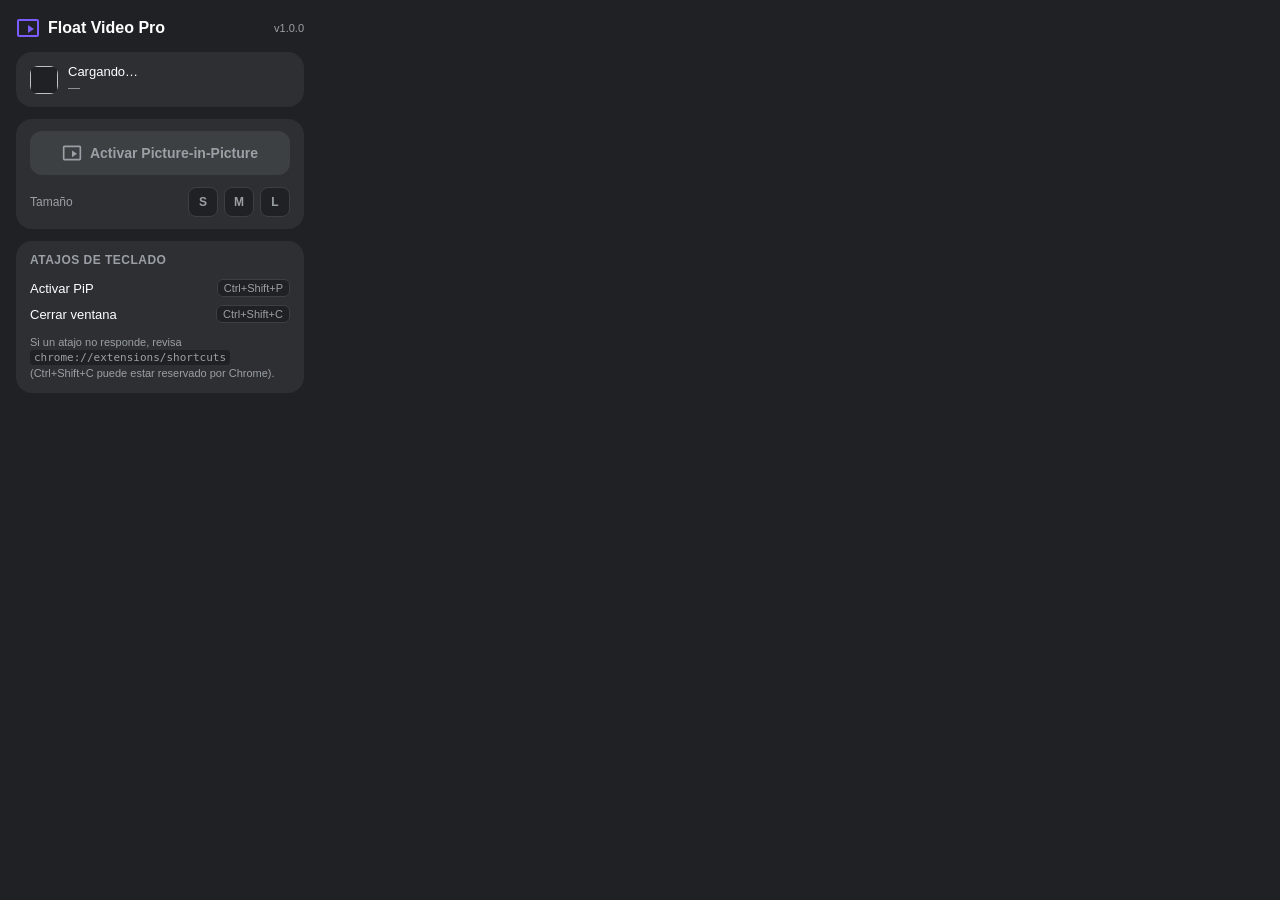
==== popup.html @ 2dc539e8 "update" ====
<!DOCTYPE html>
<html lang="es">
<head>
  <meta charset="UTF-8" />
  <title>Float Video Pro</title>
  <link rel="stylesheet" href="popup.css" />
</head>
<body>
  <div class="app">

    <header class="app__header">
      <div class="app__brand">
        <span class="icon icon--brand" aria-hidden="true">
          <svg viewBox="0 0 24 24" focusable="false">
            <path d="M21 3H3c-1.1 0-2 .9-2 2v14c0 1.1.9 2 2 2h18c1.1 0 2-.9 2-2V5c0-1.1-.9-2-2-2zm0 16H3V5h18v14zM12 9l6 4-6 4V9z"/>
          </svg>
        </span>
        <h1 class="app__title">Float Video Pro</h1>
      </div>
      <span class="app__version">v1.0.0</span>
    </header>

    <section class="card site-card" id="siteCard">
      <img id="siteFavicon" class="site-card__favicon" alt="" width="28" height="28" />
      <div class="site-card__info">
        <p id="siteTitle" class="site-card__title">Cargando…</p>
        <p id="siteDomain" class="site-card__domain">—</p>
      </div>
      <span id="noVideoBadge" class="badge badge--warning hidden">Sin video</span>
    </section>

    <section class="card action-card">
      <button id="toggleBtn" class="btn btn--primary" type="button" disabled>
        <svg viewBox="0 0 24 24" class="icon" focusable="false" aria-hidden="true">
          <path d="M21 3H3c-1.1 0-2 .9-2 2v14c0 1.1.9 2 2 2h18c1.1 0 2-.9 2-2V5c0-1.1-.9-2-2-2zm0 16H3V5h18v14zM12 9l6 4-6 4V9z"/>
        </svg>
        <span id="toggleLabel">Activar Picture-in-Picture</span>
      </button>

      <div class="size-row">
        <span class="size-row__label">Tamaño</span>
        <div class="size-row__buttons" id="sizeButtons">
          <button class="size-btn" data-size="S" type="button">S</button>
          <button class="size-btn" data-size="M" type="button">M</button>
          <button class="size-btn" data-size="L" type="button">L</button>
        </div>
      </div>
    </section>

    <section class="card shortcuts-card">
      <p class="shortcuts-card__title">Atajos de teclado</p>
      <div class="shortcuts-card__row">
        <span>Activar PiP</span>
        <kbd>Ctrl+Shift+P</kbd>
      </div>
      <div class="shortcuts-card__row">
        <span>Cerrar ventana</span>
        <kbd>Ctrl+Shift+C</kbd>
      </div>
      <p class="shortcuts-card__hint">
        Si un atajo no responde, revisa <code>chrome://extensions/shortcuts</code>
        (Ctrl+Shift+C puede estar reservado por Chrome).
      </p>
    </section>

    <footer class="app__footer">
      <span id="statusMessage" class="app__status"></span>
    </footer>
  </div>

  <script src="popup.js"></script>
</body>
</html>
---- popup.css ----
/**
 * popup.css — Float Video Pro
 * ─────────────────────────────────────────────────────────────────────────
 * Mismo lenguaje visual "dark" que el resto de la familia de extensiones
 * (fondo #202124, tarjetas #2d2f33), con acento violeta (#7C5CFC) propio
 * para distinguir este producto.
 */

:root {
  --bg: #202124;
  --card: #2d2f33;
  --card-hover: #34363b;
  --accent: #7c5cfc;
  --accent-hover: #9277ff;
  --accent-active: #6a4ce0;
  --text-primary: #ffffff;
  --text-secondary: #9aa0a6;
  --border: #3c4043;
  --danger: #f28b82;
  --radius-lg: 16px;
  --radius-md: 12px;
  --radius-sm: 8px;
  --transition-fast: 150ms ease;
  --transition-medium: 250ms cubic-bezier(0.4, 0, 0.2, 1);
}

* {
  box-sizing: border-box;
}

body {
  margin: 0;
  width: 320px;
  background: var(--bg);
  color: var(--text-primary);
  font-family: 'Segoe UI', Roboto, -apple-system, BlinkMacSystemFont, Arial, sans-serif;
  font-size: 14px;
  -webkit-font-smoothing: antialiased;
  animation: popup-in var(--transition-medium);
}

@keyframes popup-in {
  from { opacity: 0; transform: translateY(4px); }
  to { opacity: 1; transform: translateY(0); }
}

.app {
  display: flex;
  flex-direction: column;
  gap: 12px;
  padding: 16px;
}

.app__header {
  display: flex;
  align-items: center;
  justify-content: space-between;
}

.app__brand {
  display: flex;
  align-items: center;
  gap: 8px;
}

.app__title {
  margin: 0;
  font-size: 16px;
  font-weight: 600;
}

.app__version {
  font-size: 11px;
  color: var(--text-secondary);
}

.icon {
  width: 20px;
  height: 20px;
  fill: currentColor;
  flex-shrink: 0;
}

.icon--brand {
  width: 24px;
  height: 24px;
  color: var(--accent);
  display: inline-flex;
}
.icon--brand svg {
  width: 100%;
  height: 100%;
}

.card {
  background: var(--card);
  border-radius: var(--radius-lg);
  padding: 12px 14px;
  transition: background var(--transition-fast);
}

/* Sitio actual */

.site-card {
  display: flex;
  align-items: center;
  gap: 10px;
}

.site-card__favicon {
  width: 28px;
  height: 28px;
  border-radius: var(--radius-sm);
  background: var(--bg);
  object-fit: cover;
  flex-shrink: 0;
}

.site-card__info {
  min-width: 0;
  flex: 1;
}

.site-card__title {
  margin: 0;
  font-size: 13px;
  font-weight: 500;
  white-space: nowrap;
  overflow: hidden;
  text-overflow: ellipsis;
}

.site-card__domain {
  margin: 2px 0 0;
  font-size: 12px;
  color: var(--text-secondary);
  white-space: nowrap;
  overflow: hidden;
  text-overflow: ellipsis;
}

.badge {
  font-size: 10px;
  font-weight: 600;
  padding: 3px 8px;
  border-radius: 999px;
  white-space: nowrap;
  flex-shrink: 0;
}

.badge--warning {
  background: rgba(242, 139, 130, 0.15);
  color: var(--danger);
}

/* Acción principal */

.action-card {
  display: flex;
  flex-direction: column;
  gap: 12px;
}

.btn {
  display: inline-flex;
  align-items: center;
  justify-content: center;
  gap: 8px;
  padding: 12px 14px;
  border: none;
  border-radius: var(--radius-md);
  font-size: 14px;
  font-weight: 600;
  font-family: inherit;
  color: var(--text-primary);
  cursor: pointer;
  transition: background var(--transition-fast), transform var(--transition-fast);
}

.btn--primary {
  background: var(--accent);
}
.btn--primary:hover:not(:disabled) {
  background: var(--accent-hover);
}
.btn--primary:active:not(:disabled) {
  background: var(--accent-active);
  transform: scale(0.98);
}
.btn--primary:disabled {
  background: var(--border);
  color: var(--text-secondary);
  cursor: not-allowed;
}
.btn--primary.is-active {
  background: var(--danger);
}
.btn--primary.is-active:hover {
  background: #ff6a5c;
}

.size-row {
  display: flex;
  align-items: center;
  justify-content: space-between;
}

.size-row__label {
  font-size: 12px;
  color: var(--text-secondary);
}

.size-row__buttons {
  display: flex;
  gap: 6px;
}

.size-btn {
  width: 30px;
  height: 30px;
  border: 1px solid var(--border);
  border-radius: var(--radius-sm);
  background: var(--bg);
  color: var(--text-secondary);
  font-size: 12px;
  font-weight: 700;
  cursor: pointer;
  transition: all var(--transition-fast);
}

.size-btn:hover {
  border-color: var(--accent);
  color: var(--text-primary);
}

.size-btn.active {
  background: var(--accent);
  border-color: var(--accent);
  color: var(--text-primary);
}

/* Atajos */

.shortcuts-card__title {
  margin: 0 0 8px;
  font-size: 12px;
  font-weight: 600;
  color: var(--text-secondary);
  text-transform: uppercase;
  letter-spacing: 0.04em;
}

.shortcuts-card__row {
  display: flex;
  align-items: center;
  justify-content: space-between;
  font-size: 13px;
  padding: 4px 0;
}

kbd {
  background: var(--bg);
  border: 1px solid var(--border);
  border-radius: 6px;
  padding: 2px 6px;
  font-size: 11px;
  font-family: inherit;
  color: var(--text-secondary);
}

.shortcuts-card__hint {
  margin: 8px 0 0;
  font-size: 11px;
  color: var(--text-secondary);
  line-height: 1.4;
}

.shortcuts-card__hint code {
  background: var(--bg);
  border-radius: 4px;
  padding: 1px 4px;
}

/* Pie */

.app__footer {
  min-height: 14px;
  text-align: center;
}

.app__status {
  font-size: 11px;
  color: var(--text-secondary);
}

.hidden {
  display: none !important;
}
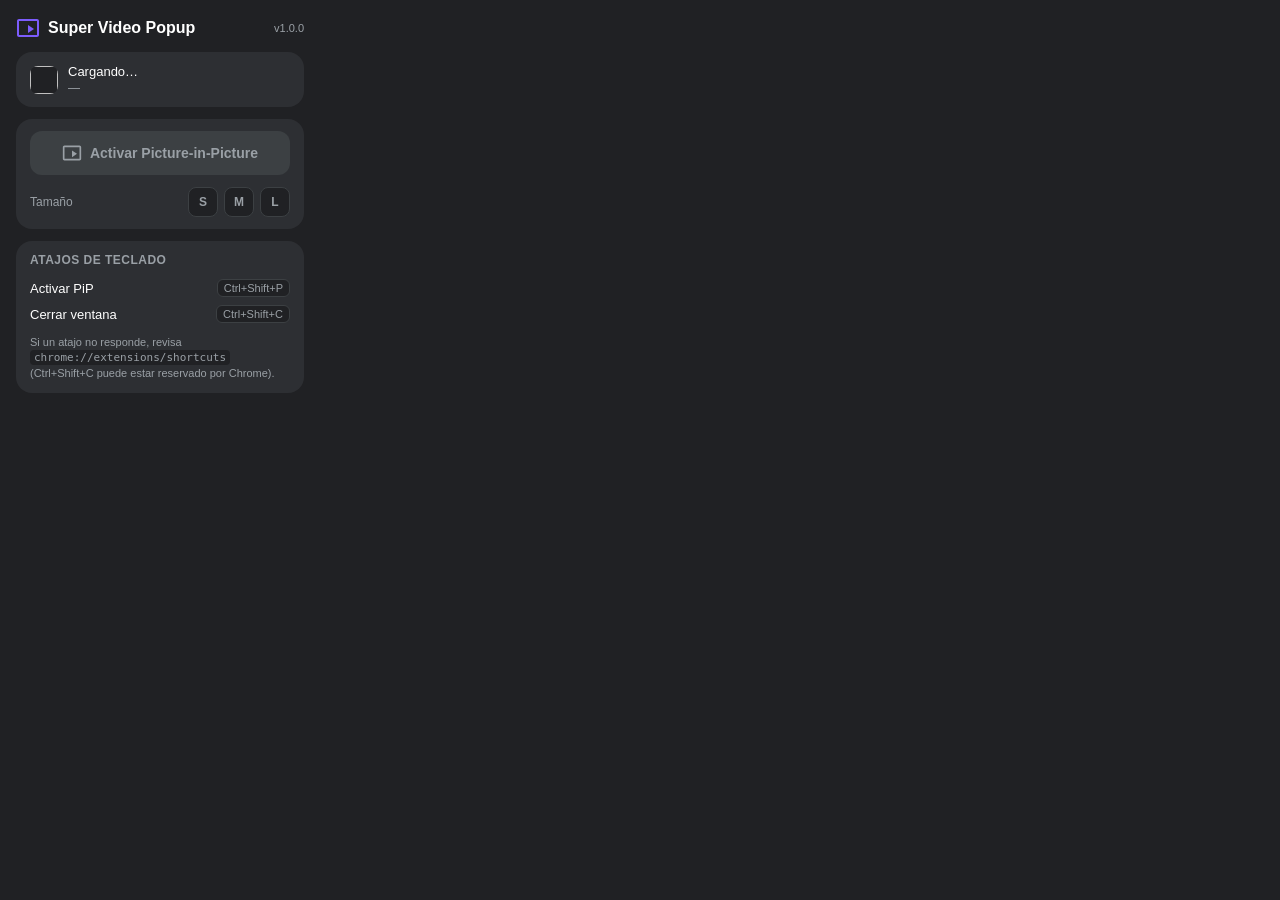
==== commit ea7274d5: "working" ====
--- a/popup.html
+++ b/popup.html
@@ -2,7 +2,7 @@
 <html lang="es">
 <head>
   <meta charset="UTF-8" />
-  <title>Float Video Pro</title>
+  <title>Super Video Popup</title>
   <link rel="stylesheet" href="popup.css" />
 </head>
 <body>
@@ -15,7 +15,7 @@
             <path d="M21 3H3c-1.1 0-2 .9-2 2v14c0 1.1.9 2 2 2h18c1.1 0 2-.9 2-2V5c0-1.1-.9-2-2-2zm0 16H3V5h18v14zM12 9l6 4-6 4V9z"/>
           </svg>
         </span>
-        <h1 class="app__title">Float Video Pro</h1>
+        <h1 class="app__title">Super Video Popup</h1>
       </div>
       <span class="app__version">v1.0.0</span>
     </header>
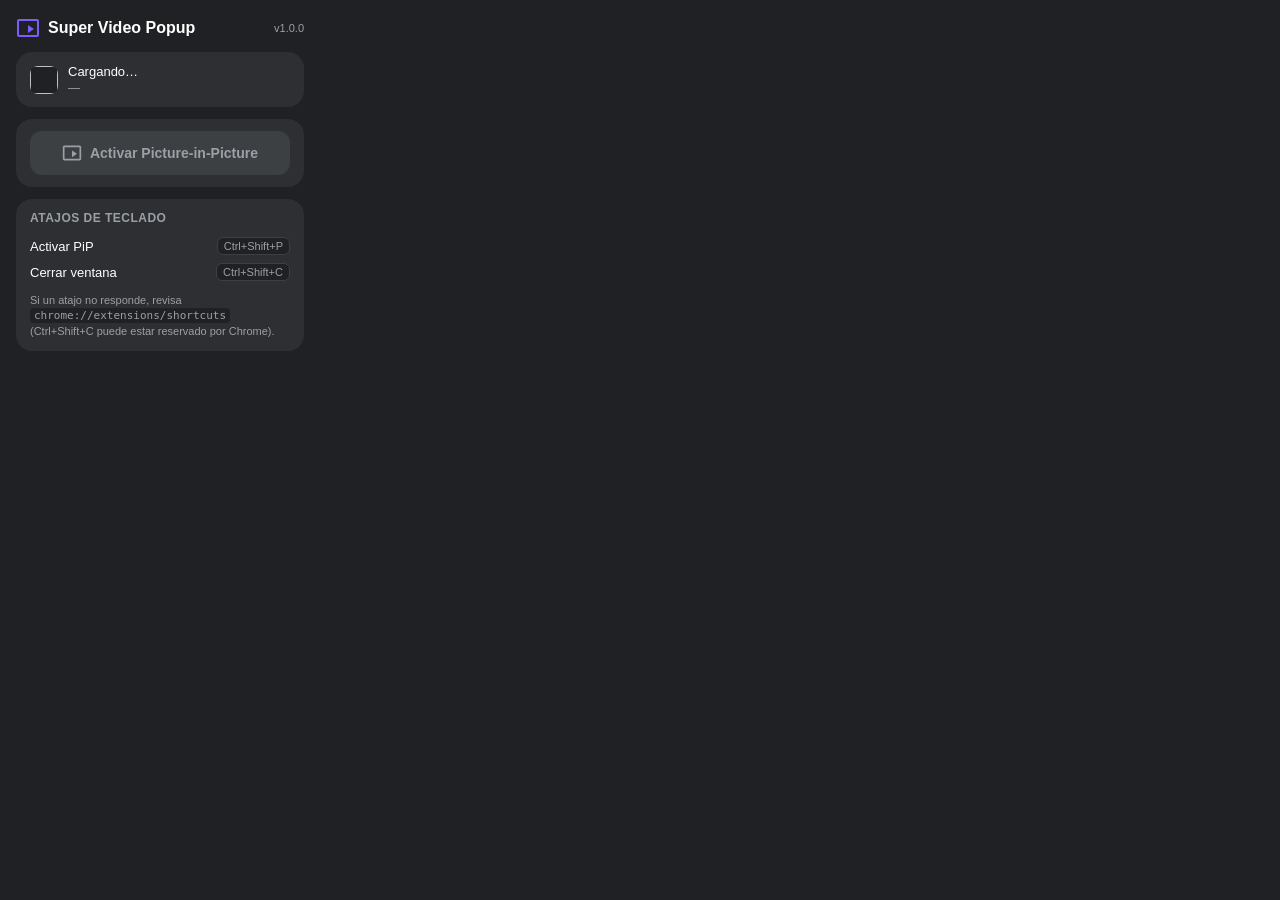
==== commit ea1f4655: "UP" ====
--- a/popup.html
+++ b/popup.html
@@ -36,15 +36,6 @@
         </svg>
         <span id="toggleLabel">Activar Picture-in-Picture</span>
       </button>
-
-      <div class="size-row">
-        <span class="size-row__label">Tamaño</span>
-        <div class="size-row__buttons" id="sizeButtons">
-          <button class="size-btn" data-size="S" type="button">S</button>
-          <button class="size-btn" data-size="M" type="button">M</button>
-          <button class="size-btn" data-size="L" type="button">L</button>
-        </div>
-      </div>
     </section>
 
     <section class="card shortcuts-card">
--- a/popup.css
+++ b/popup.css
@@ -199,46 +199,6 @@
   background: #ff6a5c;
 }
 
-.size-row {
-  display: flex;
-  align-items: center;
-  justify-content: space-between;
-}
-
-.size-row__label {
-  font-size: 12px;
-  color: var(--text-secondary);
-}
-
-.size-row__buttons {
-  display: flex;
-  gap: 6px;
-}
-
-.size-btn {
-  width: 30px;
-  height: 30px;
-  border: 1px solid var(--border);
-  border-radius: var(--radius-sm);
-  background: var(--bg);
-  color: var(--text-secondary);
-  font-size: 12px;
-  font-weight: 700;
-  cursor: pointer;
-  transition: all var(--transition-fast);
-}
-
-.size-btn:hover {
-  border-color: var(--accent);
-  color: var(--text-primary);
-}
-
-.size-btn.active {
-  background: var(--accent);
-  border-color: var(--accent);
-  color: var(--text-primary);
-}
-
 /* Atajos */
 
 .shortcuts-card__title {
